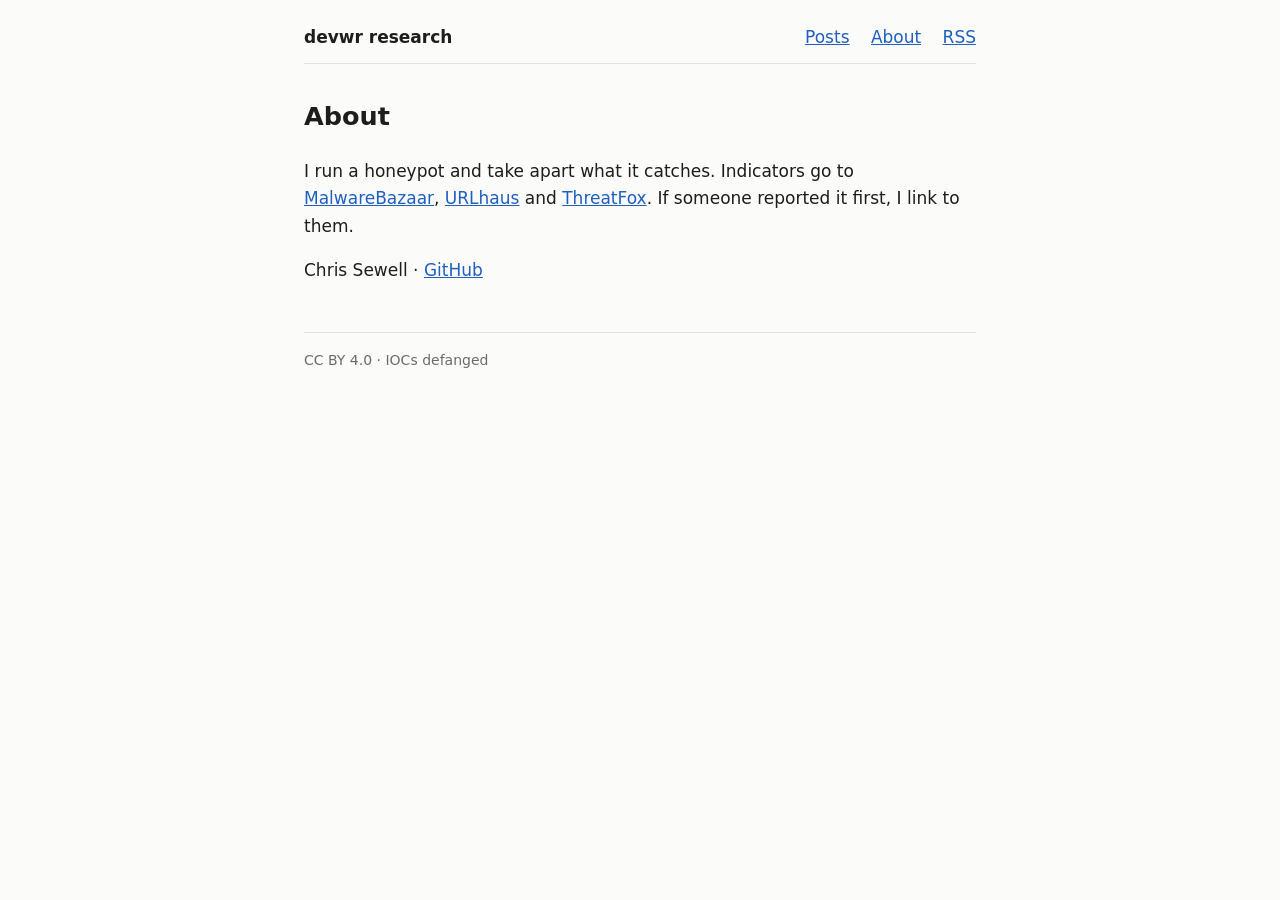
==== about/index.html @ b6f557a7 "Publish 2026-11-17" ====
<!doctype html><html lang=en><head><meta charset=utf-8><meta name=viewport content="width=device-width,initial-scale=1"><meta http-equiv=Content-Security-Policy content="default-src 'none'; style-src 'self'; img-src 'self'; base-uri 'none'; form-action 'none'"><meta name=referrer content="no-referrer"><title>About · devwr research</title><meta name=description content="Honeypot captures, taken apart."><link rel=stylesheet href=/css/site.css></head><body><header><a class=brand href=/>devwr research</a><nav><a href=/posts/>Posts</a> <a href=/about/>About</a> <a href=/index.xml>RSS</a></nav></header><main><article><h1>About</h1><p>I run a honeypot and take apart what it catches. Indicators go to <a href=https://bazaar.abuse.ch/>MalwareBazaar</a>, <a href=https://urlhaus.abuse.ch/>URLhaus</a> and <a href=https://threatfox.abuse.ch/>ThreatFox</a>. If someone reported it first, I link to them.</p><p>Chris Sewell · <a href=https://github.com/ChrisSewell>GitHub</a></p></article></main><footer>CC BY 4.0 · IOCs defanged</footer></body></html>
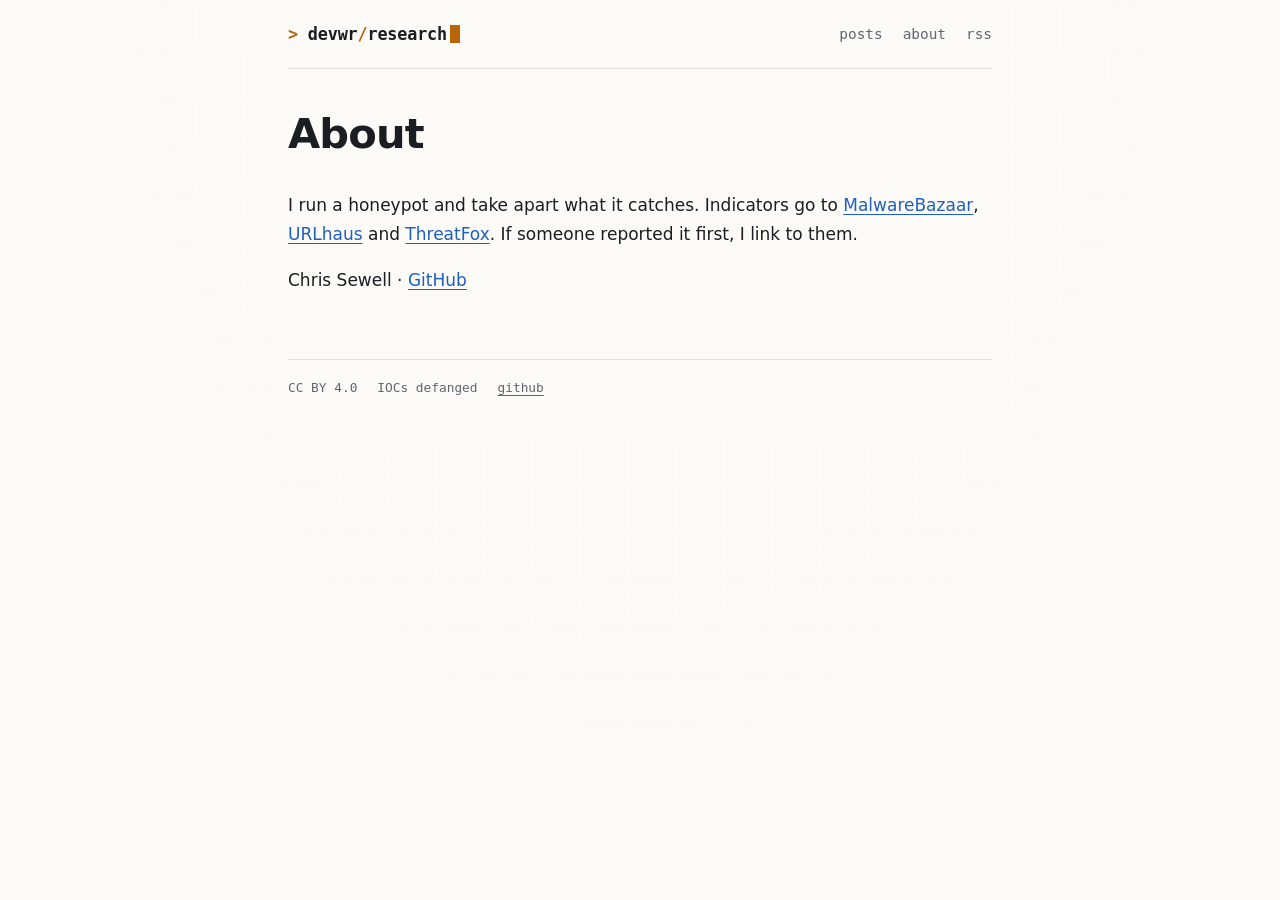
==== commit 473a6b9d: "Publish 2026-11-17" ====
--- a/about/index.html
+++ b/about/index.html
@@ -1 +1 @@
-<!doctype html><html lang=en><head><meta charset=utf-8><meta name=viewport content="width=device-width,initial-scale=1"><meta http-equiv=Content-Security-Policy content="default-src 'none'; style-src 'self'; img-src 'self'; base-uri 'none'; form-action 'none'"><meta name=referrer content="no-referrer"><title>About · devwr research</title><meta name=description content="Honeypot captures, taken apart."><link rel=stylesheet href=/css/site.css></head><body><header><a class=brand href=/>devwr research</a><nav><a href=/posts/>Posts</a> <a href=/about/>About</a> <a href=/index.xml>RSS</a></nav></header><main><article><h1>About</h1><p>I run a honeypot and take apart what it catches. Indicators go to <a href=https://bazaar.abuse.ch/>MalwareBazaar</a>, <a href=https://urlhaus.abuse.ch/>URLhaus</a> and <a href=https://threatfox.abuse.ch/>ThreatFox</a>. If someone reported it first, I link to them.</p><p>Chris Sewell · <a href=https://github.com/ChrisSewell>GitHub</a></p></article></main><footer>CC BY 4.0 · IOCs defanged</footer></body></html>+<!doctype html><html lang=en><head><meta charset=utf-8><meta name=viewport content="width=device-width,initial-scale=1"><meta http-equiv=Content-Security-Policy content="default-src 'none'; style-src 'self'; img-src 'self'; base-uri 'none'; form-action 'none'"><meta name=referrer content="no-referrer"><meta name=color-scheme content="dark light"><title>About · devwr research</title><meta name=description content="Honeypot captures, taken apart."><link rel=icon href=/favicon.svg type=image/svg+xml><link rel=stylesheet href=/css/site.css></head><body><header class=site><a class=brand href=/><span class=prompt>></span> devwr<span class=slash>/</span>research<span class=cursor aria-hidden=true></span></a><nav><a href=/posts/>posts</a><a href=/about/>about</a><a href=/index.xml>rss</a></nav></header><main><article class=post><header class=post-head><h1>About</h1></header><div class=prose><p>I run a honeypot and take apart what it catches. Indicators go to <a href=https://bazaar.abuse.ch/>MalwareBazaar</a>, <a href=https://urlhaus.abuse.ch/>URLhaus</a> and <a href=https://threatfox.abuse.ch/>ThreatFox</a>. If someone reported it first, I link to them.</p><p>Chris Sewell · <a href=https://github.com/ChrisSewell>GitHub</a></p></div></article></main><footer class=site><span>CC BY 4.0</span><span>IOCs defanged</span><a href=https://github.com/ChrisSewell>github</a></footer></body></html>
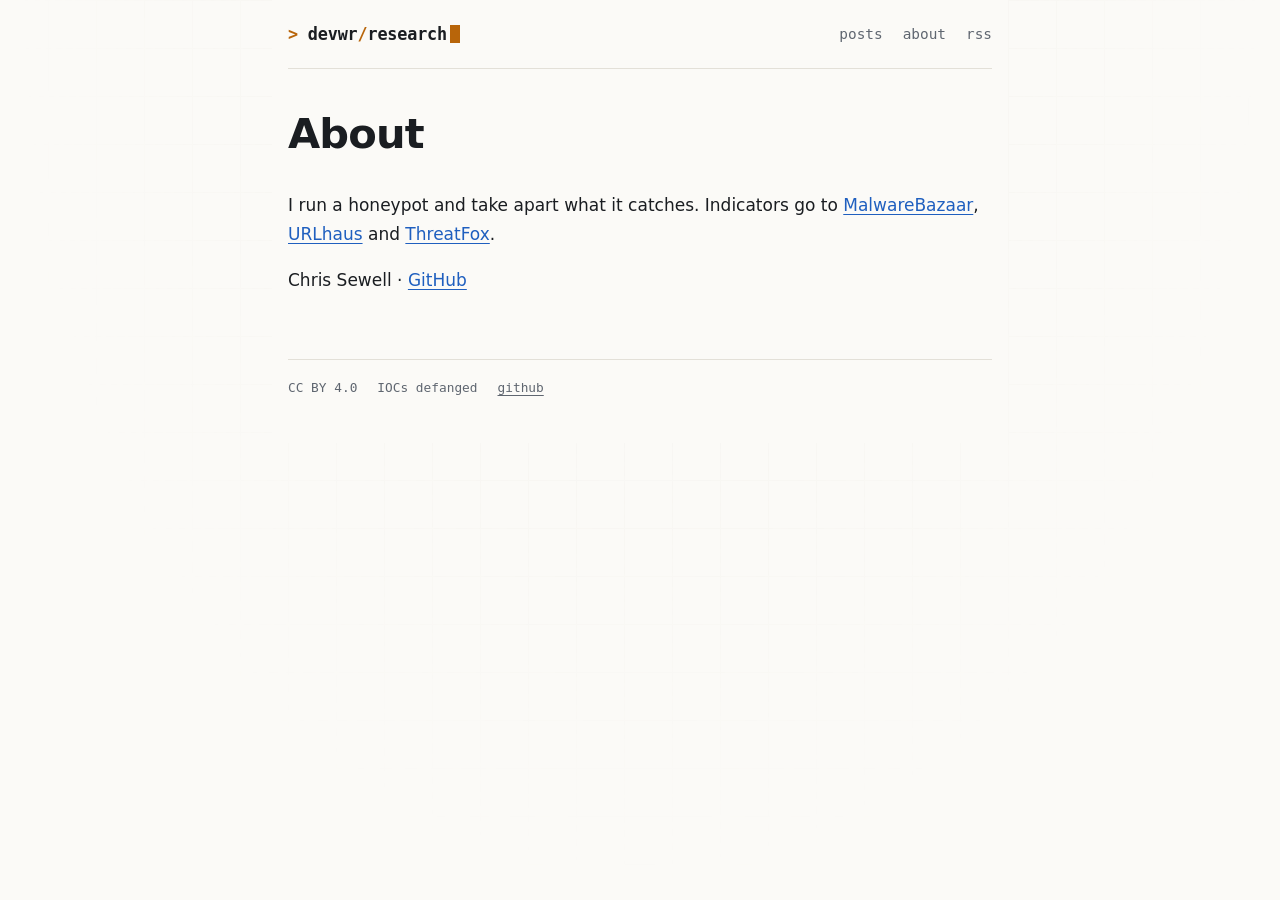
==== commit 17bb841d: "Publish 2026-11-17" ====
--- a/about/index.html
+++ b/about/index.html
@@ -1 +1 @@
-<!doctype html><html lang=en><head><meta charset=utf-8><meta name=viewport content="width=device-width,initial-scale=1"><meta http-equiv=Content-Security-Policy content="default-src 'none'; style-src 'self'; img-src 'self'; base-uri 'none'; form-action 'none'"><meta name=referrer content="no-referrer"><meta name=color-scheme content="dark light"><title>About · devwr research</title><meta name=description content="Honeypot captures, taken apart."><link rel=icon href=/favicon.svg type=image/svg+xml><link rel=stylesheet href=/css/site.css></head><body><header class=site><a class=brand href=/><span class=prompt>></span> devwr<span class=slash>/</span>research<span class=cursor aria-hidden=true></span></a><nav><a href=/posts/>posts</a><a href=/about/>about</a><a href=/index.xml>rss</a></nav></header><main><article class=post><header class=post-head><h1>About</h1></header><div class=prose><p>I run a honeypot and take apart what it catches. Indicators go to <a href=https://bazaar.abuse.ch/>MalwareBazaar</a>, <a href=https://urlhaus.abuse.ch/>URLhaus</a> and <a href=https://threatfox.abuse.ch/>ThreatFox</a>. If someone reported it first, I link to them.</p><p>Chris Sewell · <a href=https://github.com/ChrisSewell>GitHub</a></p></div></article></main><footer class=site><span>CC BY 4.0</span><span>IOCs defanged</span><a href=https://github.com/ChrisSewell>github</a></footer></body></html>+<!doctype html><html lang=en><head><meta charset=utf-8><meta name=viewport content="width=device-width,initial-scale=1"><meta http-equiv=Content-Security-Policy content="default-src 'none'; style-src 'self'; img-src 'self'; base-uri 'none'; form-action 'none'"><meta name=referrer content="no-referrer"><meta name=color-scheme content="dark light"><title>About · devwr research</title><meta name=description content="Honeypot captures, taken apart."><link rel=icon href=/favicon.svg type=image/svg+xml><link rel=stylesheet href=/css/site.css></head><body><header class=site><a class=brand href=/><span class=prompt>></span> devwr<span class=slash>/</span>research<span class=cursor aria-hidden=true></span></a><nav><a href=/posts/>posts</a><a href=/about/>about</a><a href=/index.xml>rss</a></nav></header><main><article class=post><header class=post-head><h1>About</h1></header><div class=prose><p>I run a honeypot and take apart what it catches. Indicators go to <a href=https://bazaar.abuse.ch/>MalwareBazaar</a>, <a href=https://urlhaus.abuse.ch/>URLhaus</a> and <a href=https://threatfox.abuse.ch/>ThreatFox</a>.</p><p>Chris Sewell · <a href=https://github.com/ChrisSewell>GitHub</a></p></div></article></main><footer class=site><span>CC BY 4.0</span><span>IOCs defanged</span><a href=https://github.com/ChrisSewell>github</a></footer></body></html>
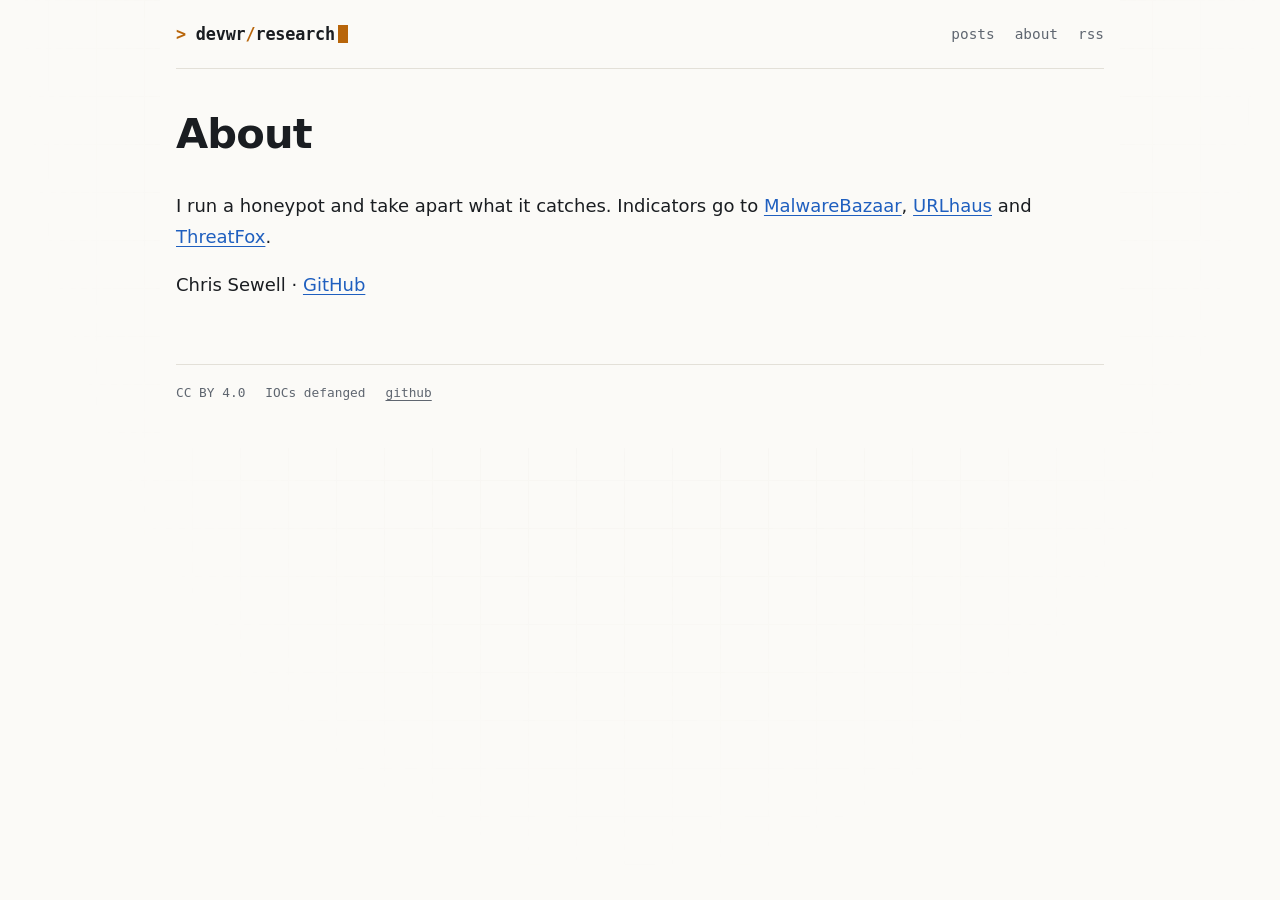
==== commit 8fe3824d: "Publish 2026-11-17" ====
--- a/about/index.html
+++ b/about/index.html
@@ -1 +1 @@
-<!doctype html><html lang=en><head><meta charset=utf-8><meta name=viewport content="width=device-width,initial-scale=1"><meta http-equiv=Content-Security-Policy content="default-src 'none'; style-src 'self'; img-src 'self'; base-uri 'none'; form-action 'none'"><meta name=referrer content="no-referrer"><meta name=color-scheme content="dark light"><title>About · devwr research</title><meta name=description content="Honeypot captures, taken apart."><link rel=icon href=/favicon.svg type=image/svg+xml><link rel=stylesheet href=/css/site.css></head><body><header class=site><a class=brand href=/><span class=prompt>></span> devwr<span class=slash>/</span>research<span class=cursor aria-hidden=true></span></a><nav><a href=/posts/>posts</a><a href=/about/>about</a><a href=/index.xml>rss</a></nav></header><main><article class=post><header class=post-head><h1>About</h1></header><div class=prose><p>I run a honeypot and take apart what it catches. Indicators go to <a href=https://bazaar.abuse.ch/>MalwareBazaar</a>, <a href=https://urlhaus.abuse.ch/>URLhaus</a> and <a href=https://threatfox.abuse.ch/>ThreatFox</a>.</p><p>Chris Sewell · <a href=https://github.com/ChrisSewell>GitHub</a></p></div></article></main><footer class=site><span>CC BY 4.0</span><span>IOCs defanged</span><a href=https://github.com/ChrisSewell>github</a></footer></body></html>+<!doctype html><html lang=en><head><meta charset=utf-8><meta name=viewport content="width=device-width,initial-scale=1"><meta http-equiv=Content-Security-Policy content="default-src 'none'; style-src 'self'; img-src 'self'; base-uri 'none'; form-action 'none'"><meta name=referrer content="no-referrer"><meta name=color-scheme content="dark light"><title>About · devwr research</title><meta name=description content="Honeypot captures, taken apart."><link rel=icon href=/favicon.svg type=image/svg+xml><link rel=stylesheet href=/css/site.min.5a21e188ce408fb18a56f747e8a40370db2005ab02ca9218deb4fd24805f5be3.css integrity="sha256-WiHhiM5Aj7GKVvdH6KQDcNsgBasCypIY3rT9JIBfW+M="></head><body><header class=site><a class=brand href=/><span class=prompt>></span> devwr<span class=slash>/</span>research<span class=cursor aria-hidden=true></span></a><nav><a href=/posts/>posts</a><a href=/about/>about</a><a href=/index.xml>rss</a></nav></header><main><article class=post><header class=post-head><h1>About</h1></header><div class=prose><p>I run a honeypot and take apart what it catches. Indicators go to <a href=https://bazaar.abuse.ch/>MalwareBazaar</a>, <a href=https://urlhaus.abuse.ch/>URLhaus</a> and <a href=https://threatfox.abuse.ch/>ThreatFox</a>.</p><p>Chris Sewell · <a href=https://github.com/ChrisSewell>GitHub</a></p></div></article></main><footer class=site><span>CC BY 4.0</span><span>IOCs defanged</span><a href=https://github.com/ChrisSewell>github</a></footer></body></html>
